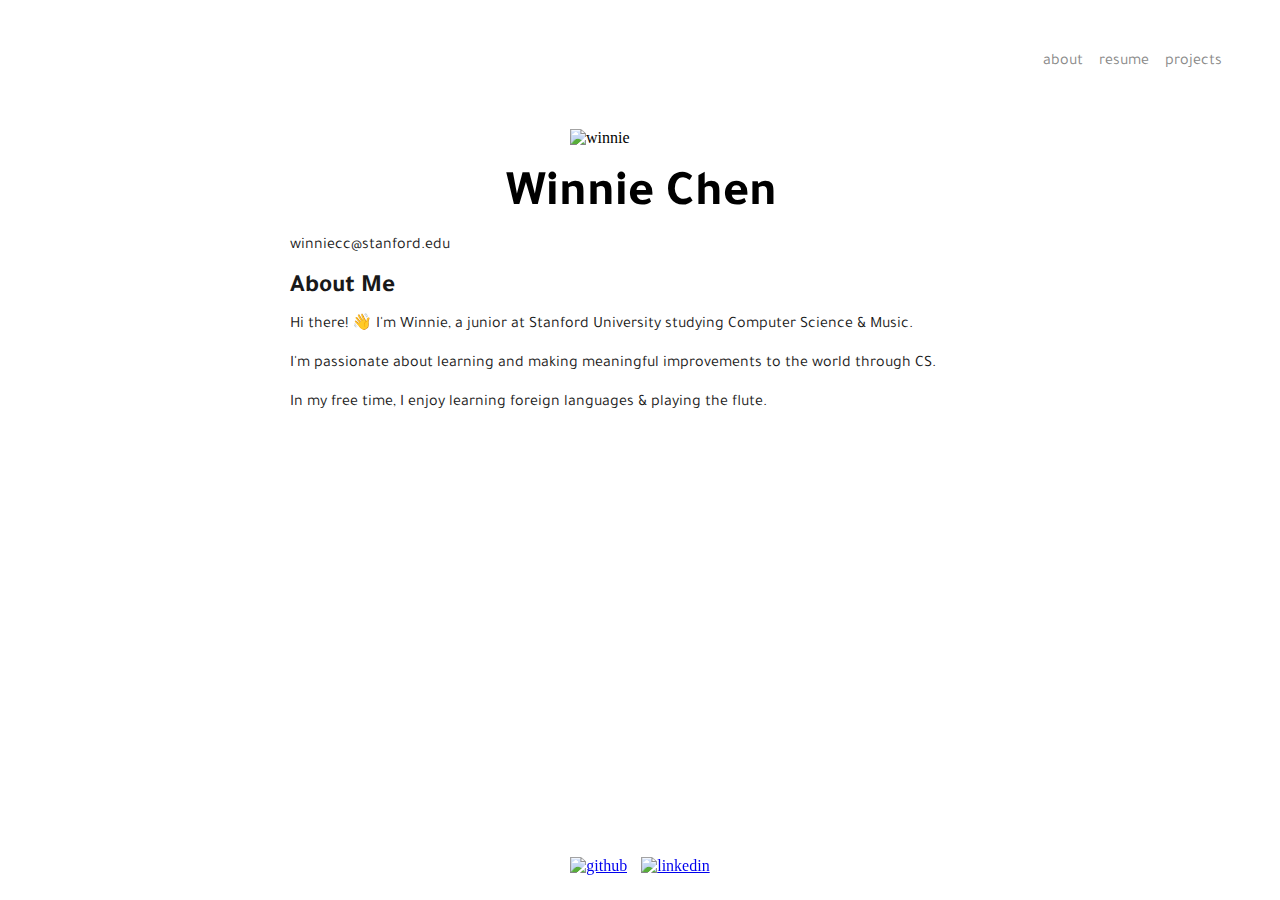
==== index.html @ c9581861 "projects and resume page" ====
<!DOCTYPE html>
<html lang="en">
<head>
	<meta http-equiv="Content-Type" content="text/html; charset=utf-8" />
	<meta name="viewport" content="width=device-width, initial-scale=1">
	<meta name="description" content="Winnie Chen's personal website">
	<title>Winnie Chen</title>
    <link rel="icon" type="image/x-icon" href="favicon.ico">
	<link href="https://fonts.googleapis.com/css2?family=Tajawal:wght@200;300;400;500;700;800;900&display=swap" rel="stylesheet">
	<link rel="stylesheet" type="text/css" href="css/main.css">
</head>

<body>
        <p class="top-right" style="text-align:right"><a href="index.html">about</a>&nbsp;&nbsp;&nbsp;&nbsp;<a href="assets/Winnie_Chen_resume.pdf">resume</a>&nbsp;&nbsp;&nbsp;&nbsp;<a href="projects.html">projects</a></p>
		<img src="assets/images/portrait_circle.png" alt="winnie" width="140" height=auto style ="display:block; margin-left: auto; margin-right: auto;">
		<h1 style="margin-left: 10px;margin-top: 20px;font-size: 50px;text-align:center;">Winnie Chen</h1>
        <p class="centered">winniecc@stanford.edu</p>
		<h3 class="centered">About Me</h3>
		<p class="centered" style="margin-top:10px">Hi there! 👋 I'm Winnie, a junior at Stanford University studying Computer Science & Music.</p>

		<p class="centered">I'm passionate about learning and making meaningful improvements to the world through CS.</p>

		<p class="centered">In my free time, I enjoy learning foreign languages & playing the flute.</p>

        <div id="footer">
            <a href="https://github.com/winnie368c" style="margin-right: 10px;"><img src="assets/images/github.png" alt="github" width="25" height="25"></a>
            <a href="https://linkedin.com/in/winniecc"><img src="assets/images/linkedin.png" alt="linkedin" width="25" height="25"></a>
        </div>

</body>

</html>
---- css/main.css ----
@import url(https://fonts.googleapis.com/css2?family=Tajawal:wght@200;300;400;500;700;800;900&display=swap);

.top-right {
  margin-right: 50px;
  margin-top: 50px;
  margin-bottom: 40px;
}

.top-right a {
    transition: opacity 0.5s ease;
    text-decoration: none;
    color: #888;
}

.top-right a:hover {
    color: rgb(186, 219, 228);
}

.centered {
  margin: 0 auto;
  max-width: 700px;
}

#footer{
  position: fixed;
  left: 0;
  right: 0;
  bottom: 0;
  padding: 25px;
  text-align: center;
}

#footer a img {
    transition: opacity 0.3s ease;
}

#footer a:hover img {
    opacity: 0.5;
}

.image {
  opacity: 1;
  display: block;
  width: 100%;
  height: auto;
  transition: .5s ease;
  backface-visibility: hidden;
}

p {
  font-size:16px;
  font-family: 'Tajawal', Helvetica;
  line-height: 1.5;
  color: #191919;
  padding-bottom: 15px;
}

li {
  font-size:16px;
  font-family: 'Tajawal', Helvetica;
  line-height: 1.5;
  color: #191919;
}

h1, h2 {
  margin: 7px;
  font-family: 'Tajawal', Helvetica;
  font-weight:700;
}

h3 {
  font-family: 'Tajawal', Helvetica;
  color: #191919;
  margin-top: 40px;
  font-size: 25px
}
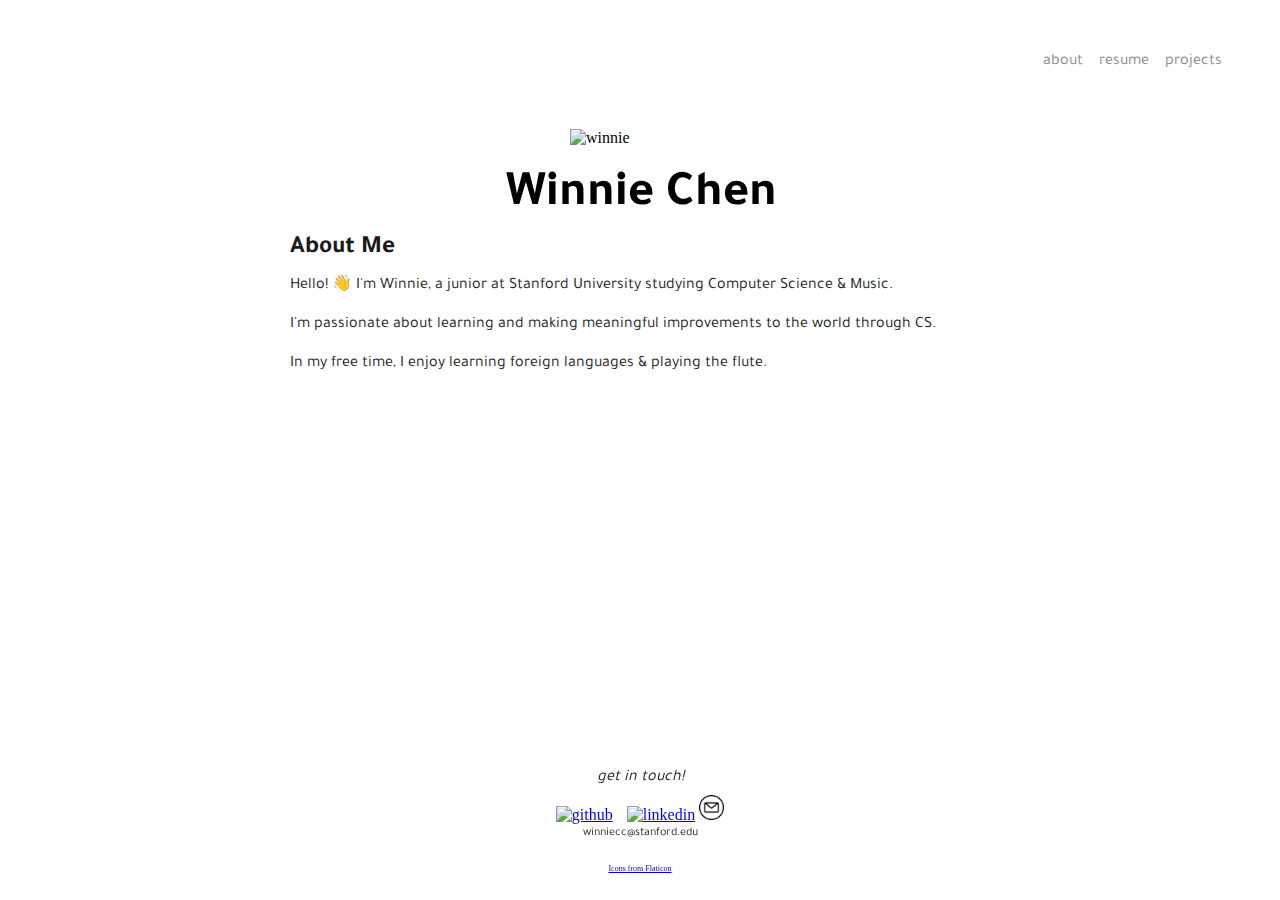
==== commit ace63592: "email" ====
--- a/index.html
+++ b/index.html
@@ -14,17 +14,20 @@
         <p class="top-right" style="text-align:right"><a href="index.html">about</a>&nbsp;&nbsp;&nbsp;&nbsp;<a href="assets/Winnie_Chen_resume.pdf">resume</a>&nbsp;&nbsp;&nbsp;&nbsp;<a href="projects.html">projects</a></p>
 		<img src="assets/images/portrait_circle.png" alt="winnie" width="140" height=auto style ="display:block; margin-left: auto; margin-right: auto;">
 		<h1 style="margin-left: 10px;margin-top: 20px;font-size: 50px;text-align:center;">Winnie Chen</h1>
-        <p class="centered">winniecc@stanford.edu</p>
 		<h3 class="centered">About Me</h3>
-		<p class="centered" style="margin-top:10px">Hi there! 👋 I'm Winnie, a junior at Stanford University studying Computer Science & Music.</p>
+		<p class="centered" style="margin-top:10px">Hello! 👋 I'm Winnie, a junior at Stanford University studying Computer Science & Music.</p>
 
 		<p class="centered">I'm passionate about learning and making meaningful improvements to the world through CS.</p>
 
 		<p class="centered">In my free time, I enjoy learning foreign languages & playing the flute.</p>
 
         <div id="footer">
+            <i><p class="centered" style="padding-bottom:5px">get in touch!</p></i>
             <a href="https://github.com/winnie368c" style="margin-right: 10px;"><img src="assets/images/github.png" alt="github" width="25" height="25"></a>
             <a href="https://linkedin.com/in/winniecc"><img src="assets/images/linkedin.png" alt="linkedin" width="25" height="25"></a>
+            <a href="mailto:winniecc@stanford.edu"><img src="assets/images/email.png" alt="email" width="25" height="25"></a>
+            <p class="centered" style="text-align:center; font-size: 12px">winniecc@stanford.edu</p>
+            <a href="https://www.flaticon.com/free-icons/github" style="font-size: 8px;text-align:left" title="icon credits">Icons from Flaticon</a>
         </div>
 
 </body>
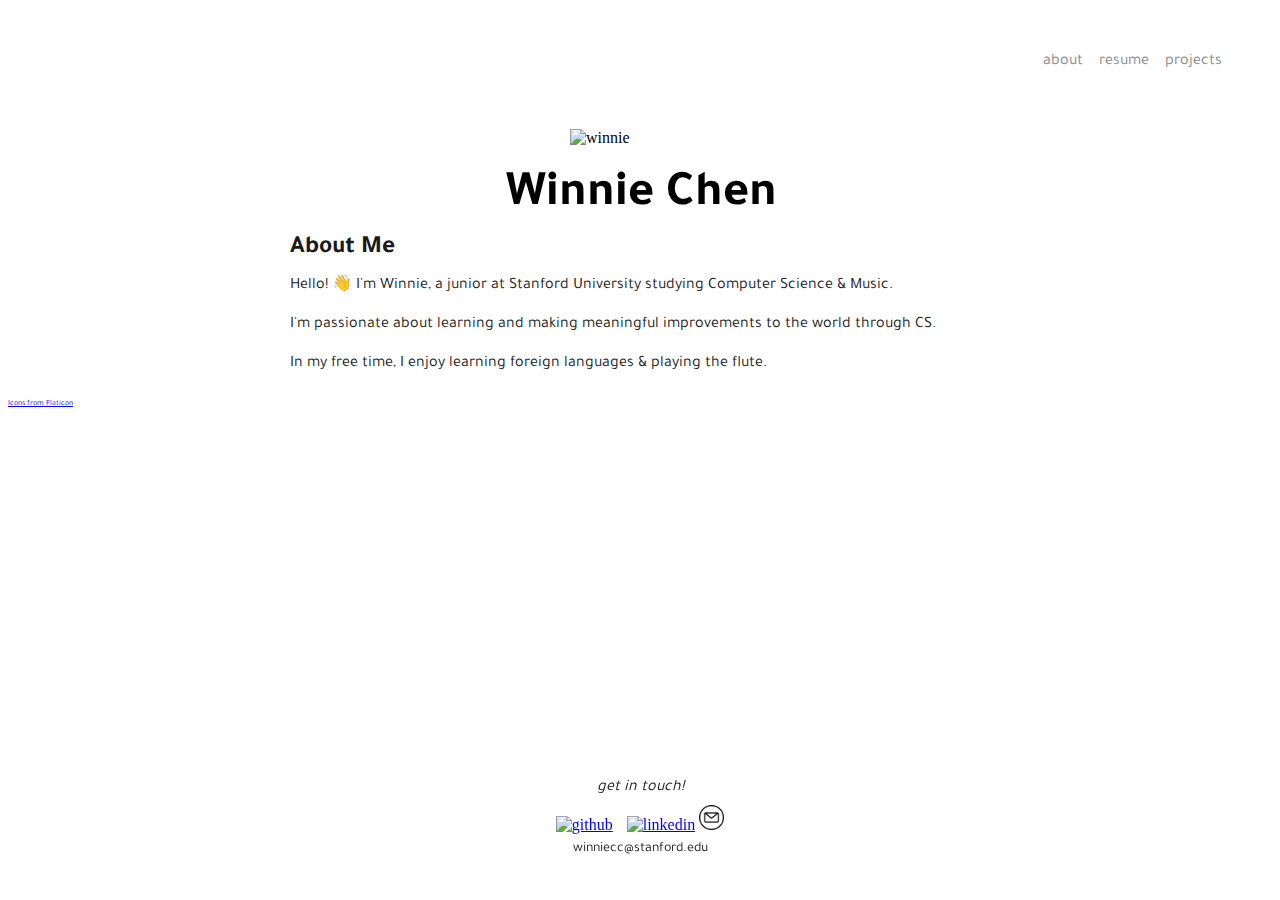
==== commit d3d119a1: "fix attribute and footer" ====
--- a/index.html
+++ b/index.html
@@ -26,9 +26,10 @@
             <a href="https://github.com/winnie368c" style="margin-right: 10px;"><img src="assets/images/github.png" alt="github" width="25" height="25"></a>
             <a href="https://linkedin.com/in/winniecc"><img src="assets/images/linkedin.png" alt="linkedin" width="25" height="25"></a>
             <a href="mailto:winniecc@stanford.edu"><img src="assets/images/email.png" alt="email" width="25" height="25"></a>
-            <p class="centered" style="text-align:center; font-size: 12px">winniecc@stanford.edu</p>
-            <a href="https://www.flaticon.com/free-icons/github" style="font-size: 8px;text-align:left" title="icon credits">Icons from Flaticon</a>
+            <p class="centered" style="text-align:center; font-size: 14px; margin-top: 5px">winniecc@stanford.edu</p>
         </div>
+
+        <a href="https://www.flaticon.com/free-icons/github" style="font-size: 8px;text-align:left;font-family:Tajawal" title="icon credits">Icons from Flaticon</a>
 
 </body>
 
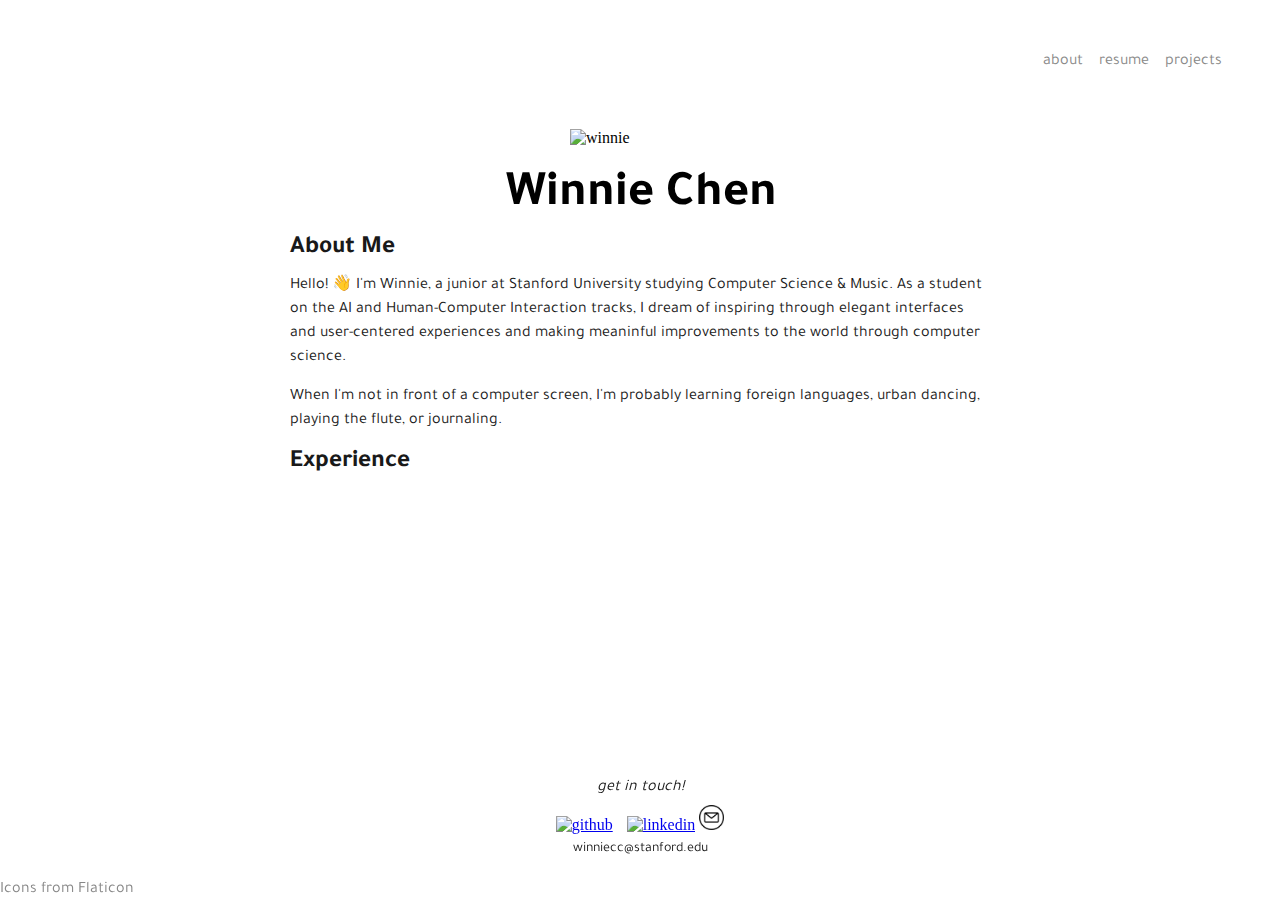
==== commit 2636b39f: "fix footer and add writing" ====
--- a/index.html
+++ b/index.html
@@ -15,11 +15,14 @@
 		<img src="assets/images/portrait_circle.png" alt="winnie" width="140" height=auto style ="display:block; margin-left: auto; margin-right: auto;">
 		<h1 style="margin-left: 10px;margin-top: 20px;font-size: 50px;text-align:center;">Winnie Chen</h1>
 		<h3 class="centered">About Me</h3>
-		<p class="centered" style="margin-top:10px">Hello! 👋 I'm Winnie, a junior at Stanford University studying Computer Science & Music.</p>
-
-		<p class="centered">I'm passionate about learning and making meaningful improvements to the world through CS.</p>
-
-		<p class="centered">In my free time, I enjoy learning foreign languages & playing the flute.</p>
+		<p class="centered" style="margin-top:10px">Hello! 👋 I'm Winnie, a junior at Stanford University studying Computer Science & Music. 
+            As a student on the AI and Human-Computer Interaction tracks, I dream of inspiring through elegant interfaces and user-centered experiences 
+            and making meaninful improvements to the world through computer science. </p>
+            
+		<p class="centered">When I'm not in front of a computer screen, I'm probably learning foreign languages, urban dancing, playing the flute, or journaling.</p>
+        
+        <h3 class="centered">Experience</h3>
+		<p class="centered" style="margin-top:10px"></p>
 
         <div id="footer">
             <i><p class="centered" style="padding-bottom:5px">get in touch!</p></i>
@@ -29,7 +32,7 @@
             <p class="centered" style="text-align:center; font-size: 14px; margin-top: 5px">winniecc@stanford.edu</p>
         </div>
 
-        <a href="https://www.flaticon.com/free-icons/github" style="font-size: 8px;text-align:left;font-family:Tajawal" title="icon credits">Icons from Flaticon</a>
+        <a id="attribute" href="https://www.flaticon.com/free-icons/github" title="icon credits">Icons from Flaticon</a>
 
 </body>
 
--- a/css/main.css
+++ b/css/main.css
@@ -31,12 +31,24 @@
 }
 
 #footer a img {
-    transition: opacity 0.3s ease;
+    transition: filter 0.3s ease;
 }
 
 #footer a:hover img {
-    opacity: 0.5;
+    color: rgb(186, 219, 228);
 }
+
+#attribute {
+    position: fixed;
+    left: 0;
+    right: 0;
+    bottom: 0;
+    text-align: left;
+    font-family: 'Tajawal', Helvetica;
+    font-size: '8px';
+    text-decoration: none;
+    color: #888;
+  }
 
 .image {
   opacity: 1;
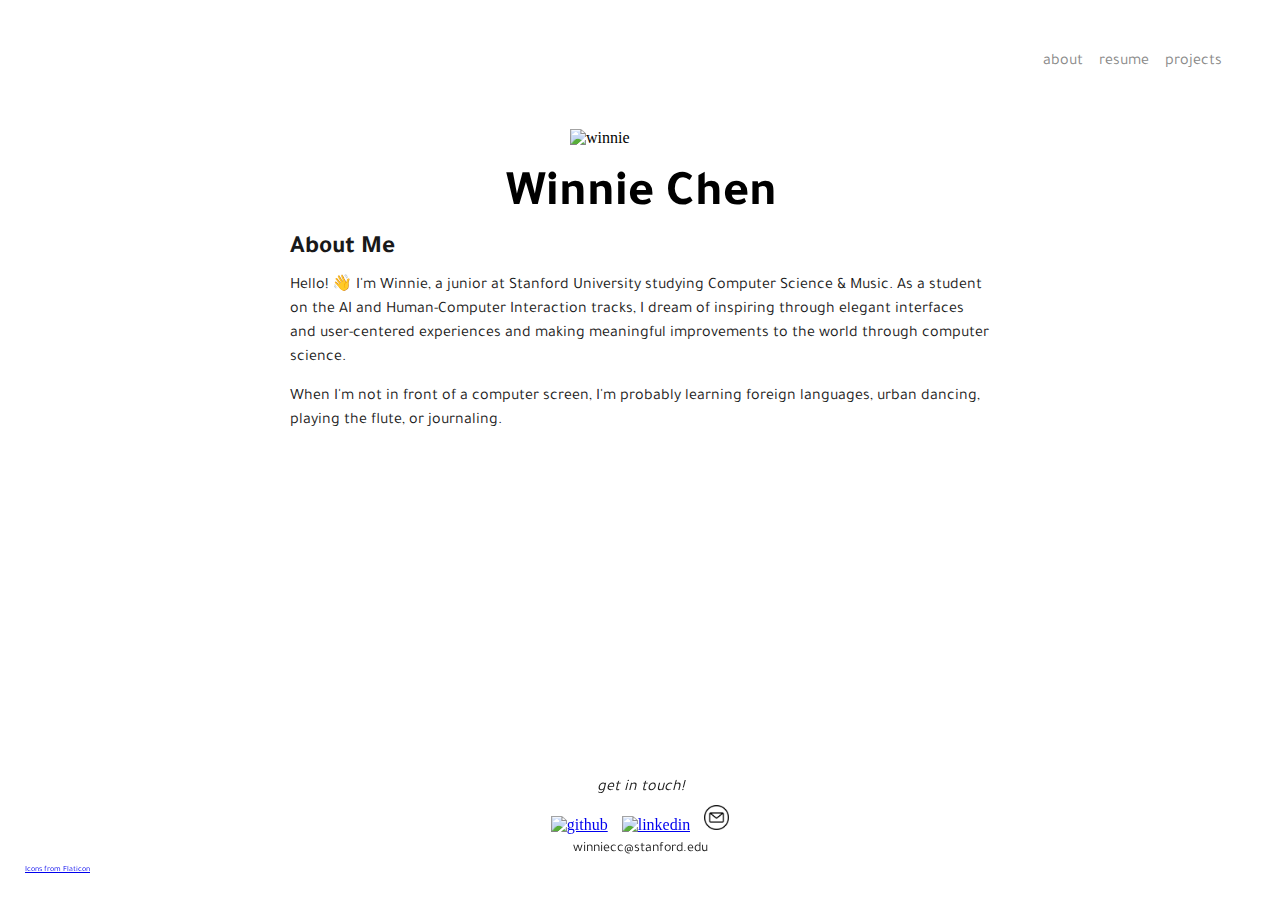
==== commit 30d9aabb: "fix attribute" ====
--- a/index.html
+++ b/index.html
@@ -17,22 +17,21 @@
 		<h3 class="centered">About Me</h3>
 		<p class="centered" style="margin-top:10px">Hello! 👋 I'm Winnie, a junior at Stanford University studying Computer Science & Music. 
             As a student on the AI and Human-Computer Interaction tracks, I dream of inspiring through elegant interfaces and user-centered experiences 
-            and making meaninful improvements to the world through computer science. </p>
-            
+            and making meaningful improvements to the world through computer science. </p>
+
 		<p class="centered">When I'm not in front of a computer screen, I'm probably learning foreign languages, urban dancing, playing the flute, or journaling.</p>
-        
-        <h3 class="centered">Experience</h3>
-		<p class="centered" style="margin-top:10px"></p>
 
         <div id="footer">
             <i><p class="centered" style="padding-bottom:5px">get in touch!</p></i>
-            <a href="https://github.com/winnie368c" style="margin-right: 10px;"><img src="assets/images/github.png" alt="github" width="25" height="25"></a>
-            <a href="https://linkedin.com/in/winniecc"><img src="assets/images/linkedin.png" alt="linkedin" width="25" height="25"></a>
+            <a href="https://github.com/winnie368c" style="margin-right: 10px"><img src="assets/images/github.png" alt="github" width="25" height="25"></a>
+            <a href="https://linkedin.com/in/winniecc" style="margin-right: 10px"><img src="assets/images/linkedin.png" alt="linkedin" width="25" height="25"></a>
             <a href="mailto:winniecc@stanford.edu"><img src="assets/images/email.png" alt="email" width="25" height="25"></a>
             <p class="centered" style="text-align:center; font-size: 14px; margin-top: 5px">winniecc@stanford.edu</p>
         </div>
 
-        <a id="attribute" href="https://www.flaticon.com/free-icons/github" title="icon credits">Icons from Flaticon</a>
+        <div id="footer" style="text-align:left;font-size:8px;font-family:Tajawal;text-decoration:none;color:#888">
+            <a href="https://www.flaticon.com/free-icons/github" title="icon credits">Icons from Flaticon</a>
+        </div>
 
 </body>
 
--- a/css/main.css
+++ b/css/main.css
@@ -38,18 +38,6 @@
     color: rgb(186, 219, 228);
 }
 
-#attribute {
-    position: fixed;
-    left: 0;
-    right: 0;
-    bottom: 0;
-    text-align: left;
-    font-family: 'Tajawal', Helvetica;
-    font-size: '8px';
-    text-decoration: none;
-    color: #888;
-  }
-
 .image {
   opacity: 1;
   display: block;
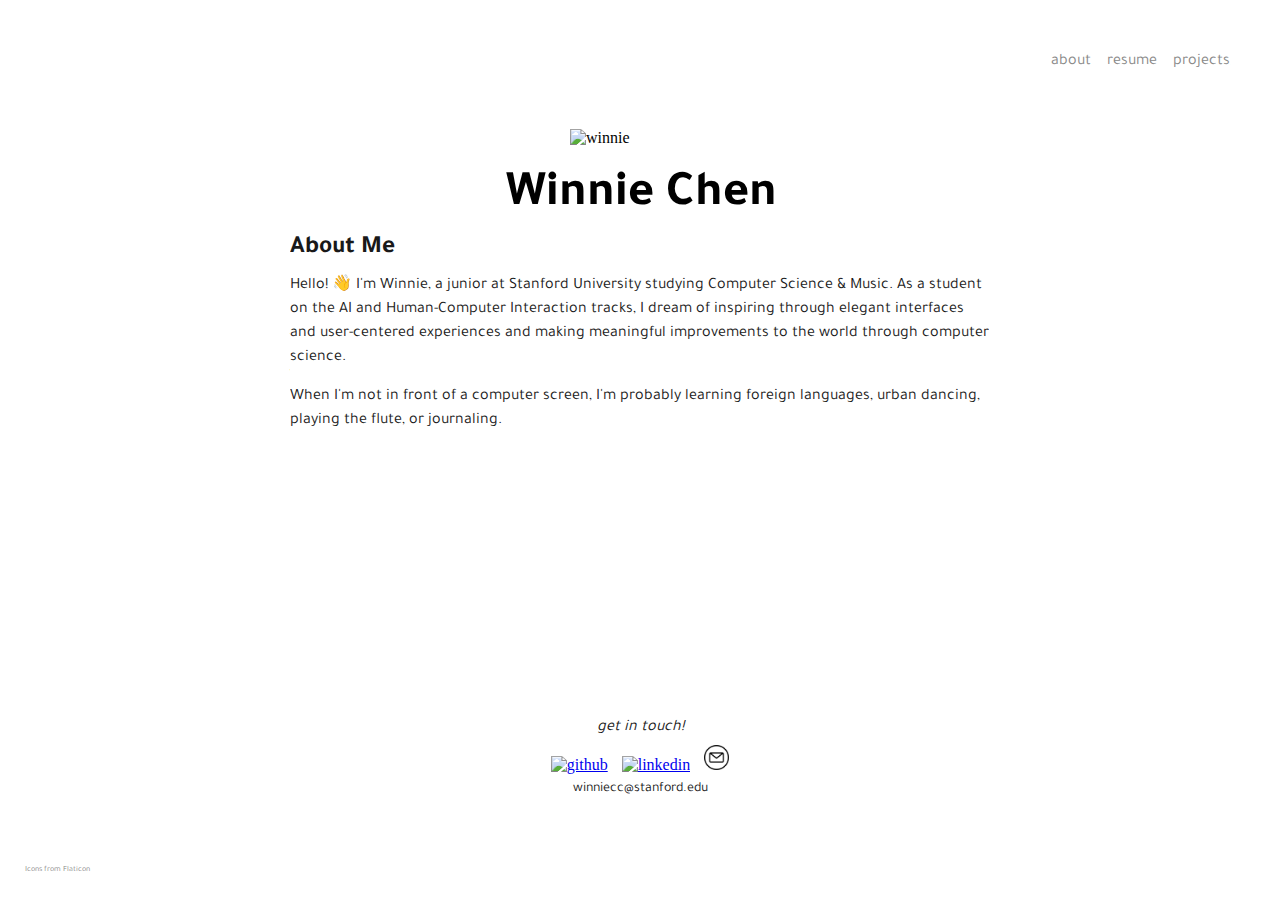
==== commit a8679321: "fix footer position" ====
--- a/index.html
+++ b/index.html
@@ -11,7 +11,8 @@
 </head>
 
 <body>
-        <p class="top-right" style="text-align:right"><a href="index.html">about</a>&nbsp;&nbsp;&nbsp;&nbsp;<a href="assets/Winnie_Chen_resume.pdf">resume</a>&nbsp;&nbsp;&nbsp;&nbsp;<a href="projects.html">projects</a></p>
+    <div id="content">
+        <p class="top-right" style="text-align:right"><a href="index.html">about</a>&nbsp;&nbsp;&nbsp;&nbsp;<a href="resume.html">resume</a>&nbsp;&nbsp;&nbsp;&nbsp;<a href="projects.html">projects</a></p>
 		<img src="assets/images/portrait_circle.png" alt="winnie" width="140" height=auto style ="display:block; margin-left: auto; margin-right: auto;">
 		<h1 style="margin-left: 10px;margin-top: 20px;font-size: 50px;text-align:center;">Winnie Chen</h1>
 		<h3 class="centered">About Me</h3>
@@ -20,7 +21,8 @@
             and making meaningful improvements to the world through computer science. </p>
 
 		<p class="centered">When I'm not in front of a computer screen, I'm probably learning foreign languages, urban dancing, playing the flute, or journaling.</p>
-
+    </div>
+    
         <div id="footer">
             <i><p class="centered" style="padding-bottom:5px">get in touch!</p></i>
             <a href="https://github.com/winnie368c" style="margin-right: 10px"><img src="assets/images/github.png" alt="github" width="25" height="25"></a>
@@ -29,8 +31,8 @@
             <p class="centered" style="text-align:center; font-size: 14px; margin-top: 5px">winniecc@stanford.edu</p>
         </div>
 
-        <div id="footer" style="text-align:left;font-size:8px;font-family:Tajawal;text-decoration:none;color:#888">
-            <a href="https://www.flaticon.com/free-icons/github" title="icon credits">Icons from Flaticon</a>
+        <div id="footer" style="text-align:left;font-size:8px;font-family:Tajawal;">
+            <a href="https://www.flaticon.com/free-icons/github" title="icon credits" style="text-decoration:none;color:#888">Icons from Flaticon</a>
         </div>
 
 </body>
--- a/css/main.css
+++ b/css/main.css
@@ -1,4 +1,15 @@
 @import url(https://fonts.googleapis.com/css2?family=Tajawal:wght@200;300;400;500;700;800;900&display=swap);
+
+body {
+    display: flex;
+    flex-direction: column;
+    min-height: 100vh;
+    margin: 0;
+}
+
+#content {
+    flex: 1;
+}
 
 .top-right {
   margin-right: 50px;
@@ -19,13 +30,10 @@
 .centered {
   margin: 0 auto;
   max-width: 700px;
+  font-family: 'Tajawal', Helvetica;
 }
 
 #footer{
-  position: fixed;
-  left: 0;
-  right: 0;
-  bottom: 0;
   padding: 25px;
   text-align: center;
 }
@@ -73,4 +81,37 @@
   color: #191919;
   margin-top: 40px;
   font-size: 25px
+}
+
+.resume-item {
+    margin: 0 auto;
+    max-width: 700px;
+    display: flex;
+    justify-content: space-between;
+    text-align: left;
+    font-family: 'Tajawal', Helvetica;
+}
+
+.date {
+    text-align: left;
+}
+
+.location {
+    color: rgb(186, 219, 228);
+    font-weight: bold;
+    font-family: 'Tajawal', Helvetica;
+}
+
+.resume a {
+    margin: 0 auto;
+    max-width: 700px;
+    transition: opacity 0.5s ease;
+    text-decoration: none;
+    color: #888;
+    font-family: 'Tajawal', Helvetica;
+}
+
+.resume a:hover {
+    color: rgb(186, 219, 228);
+    font-family: 'Tajawal', Helvetica;
 }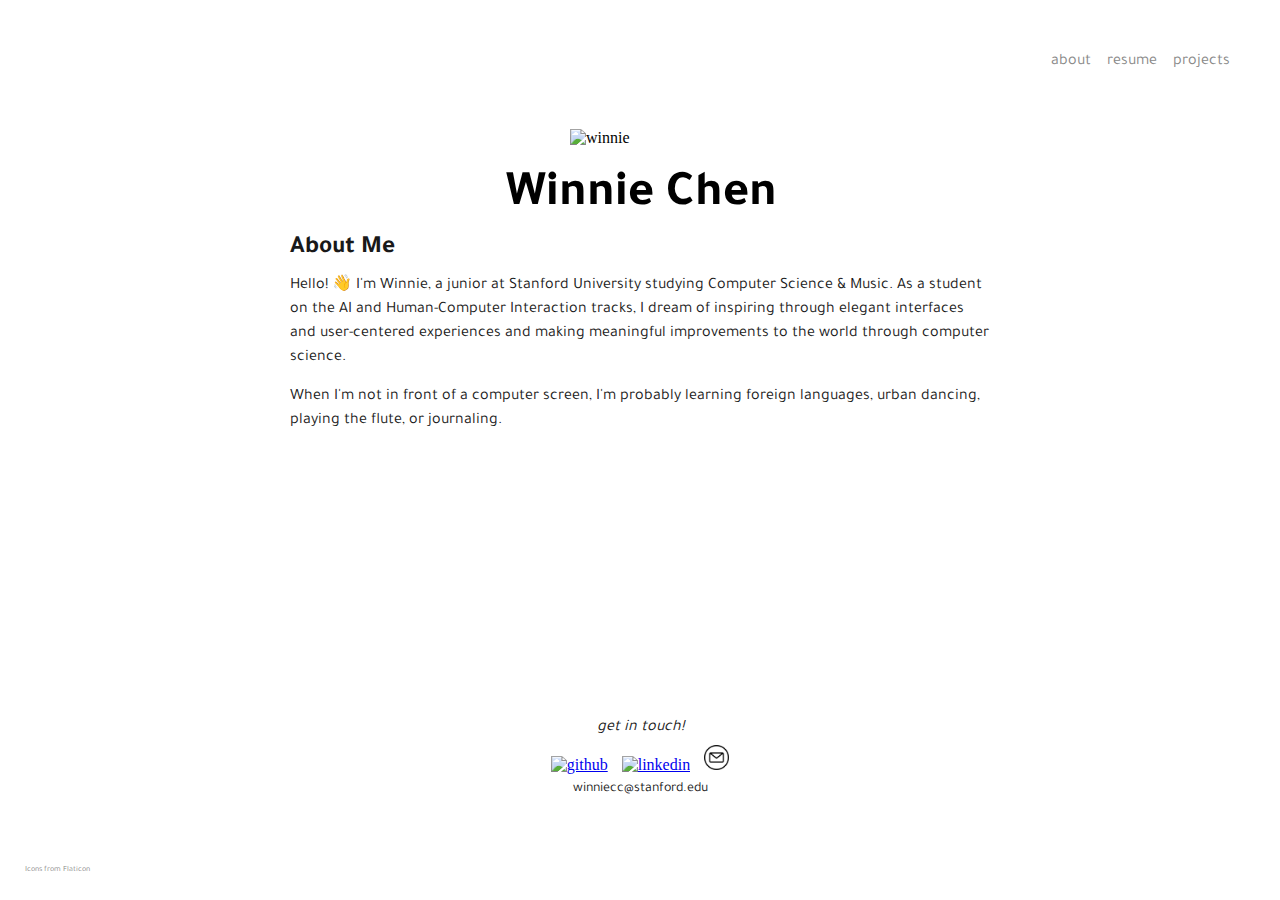
==== commit 0d55199b: "fix resume spacing" ====
--- a/index.html
+++ b/index.html
@@ -12,23 +12,23 @@
 
 <body>
     <div id="content">
-        <p class="top-right" style="text-align:right"><a href="index.html">about</a>&nbsp;&nbsp;&nbsp;&nbsp;<a href="resume.html">resume</a>&nbsp;&nbsp;&nbsp;&nbsp;<a href="projects.html">projects</a></p>
+        <p class="top-right" style="text-align:right; padding-bottom:15px;"><a href="index.html">about</a>&nbsp;&nbsp;&nbsp;&nbsp;<a href="resume.html">resume</a>&nbsp;&nbsp;&nbsp;&nbsp;<a href="projects.html">projects</a></p>
 		<img src="assets/images/portrait_circle.png" alt="winnie" width="140" height=auto style ="display:block; margin-left: auto; margin-right: auto;">
 		<h1 style="margin-left: 10px;margin-top: 20px;font-size: 50px;text-align:center;">Winnie Chen</h1>
 		<h3 class="centered">About Me</h3>
-		<p class="centered" style="margin-top:10px">Hello! 👋 I'm Winnie, a junior at Stanford University studying Computer Science & Music. 
+		<p class="centered" style="margin-top:10px; padding-bottom:15px;">Hello! 👋 I'm Winnie, a junior at Stanford University studying Computer Science & Music. 
             As a student on the AI and Human-Computer Interaction tracks, I dream of inspiring through elegant interfaces and user-centered experiences 
             and making meaningful improvements to the world through computer science. </p>
 
-		<p class="centered">When I'm not in front of a computer screen, I'm probably learning foreign languages, urban dancing, playing the flute, or journaling.</p>
+		<p class="centered" style="padding-bottom: 15px">When I'm not in front of a computer screen, I'm probably learning foreign languages, urban dancing, playing the flute, or journaling.</p>
     </div>
-    
+
         <div id="footer">
             <i><p class="centered" style="padding-bottom:5px">get in touch!</p></i>
             <a href="https://github.com/winnie368c" style="margin-right: 10px"><img src="assets/images/github.png" alt="github" width="25" height="25"></a>
             <a href="https://linkedin.com/in/winniecc" style="margin-right: 10px"><img src="assets/images/linkedin.png" alt="linkedin" width="25" height="25"></a>
             <a href="mailto:winniecc@stanford.edu"><img src="assets/images/email.png" alt="email" width="25" height="25"></a>
-            <p class="centered" style="text-align:center; font-size: 14px; margin-top: 5px">winniecc@stanford.edu</p>
+            <p class="centered" style="text-align:center; font-size: 14px; margin-top: 5px; padding-bottom:15px;">winniecc@stanford.edu</p>
         </div>
 
         <div id="footer" style="text-align:left;font-size:8px;font-family:Tajawal;">
--- a/css/main.css
+++ b/css/main.css
@@ -1,4 +1,5 @@
 @import url(https://fonts.googleapis.com/css2?family=Tajawal:wght@200;300;400;500;700;800;900&display=swap);
+@import url(https://fonts.googleapis.com/css2?family=Inconsolata:wght@200..900&display=swap);
 
 body {
     display: flex;
@@ -60,7 +61,6 @@
   font-family: 'Tajawal', Helvetica;
   line-height: 1.5;
   color: #191919;
-  padding-bottom: 15px;
 }
 
 li {
@@ -90,28 +90,67 @@
     justify-content: space-between;
     text-align: left;
     font-family: 'Tajawal', Helvetica;
+    padding-bottom: none;
 }
 
 .date {
     text-align: left;
+    font-family: 'Inconsolata', Helvetica;
 }
 
 .location {
-    color: rgb(186, 219, 228);
     font-weight: bold;
     font-family: 'Tajawal', Helvetica;
 }
 
-.resume a {
-    margin: 0 auto;
-    max-width: 700px;
-    transition: opacity 0.5s ease;
+:root {
+    --button-padding: 1em;
+    --space-for-arrow: 2em;
+  }
+
+.resume-link {
+    position: relative;
+    padding-block: 0.5em;
+    padding-inline-start: var(--space-for-arrow);
+    padding-inline-end: var(--button-padding);
+    border: none;
+    border-radius: 1em;
+    background-color: transparent;
+    cursor: pointer;
+    transition: padding 250ms ease, background-color 250ms ease;
     text-decoration: none;
     color: #888;
     font-family: 'Tajawal', Helvetica;
 }
 
-.resume a:hover {
-    color: rgb(186, 219, 228);
-    font-family: 'Tajawal', Helvetica;
+.resume-link::before {
+  position: absolute;
+  content: →;
+  color: white;
+  background-size: 1em;
+  inset-block-start: 50%;
+  inset-inline-start: .25em;
+  transform: translateY(-50%);
+  padding: .25em;
+  border-radius: 50%;
+  background-color: rgb(186, 219, 228);
+  line-height: 1;
+  transition: inset-inline-start 250ms ease;
+}
+
+.resume-link:hover {
+  padding-inline-start: var(--button-padding);
+  padding-inline-end: var(--space-for-arrow);
+  background-color: rgb(186, 219, 228);
+  color: white;
+}
+
+.resume-link:hover::before {
+  inset-inline-start: calc(100% - 1.75em);
+}
+
+.resume-link-container {
+    display: flex;
+    justify-content: center;
+    margin-top: 20px;
 }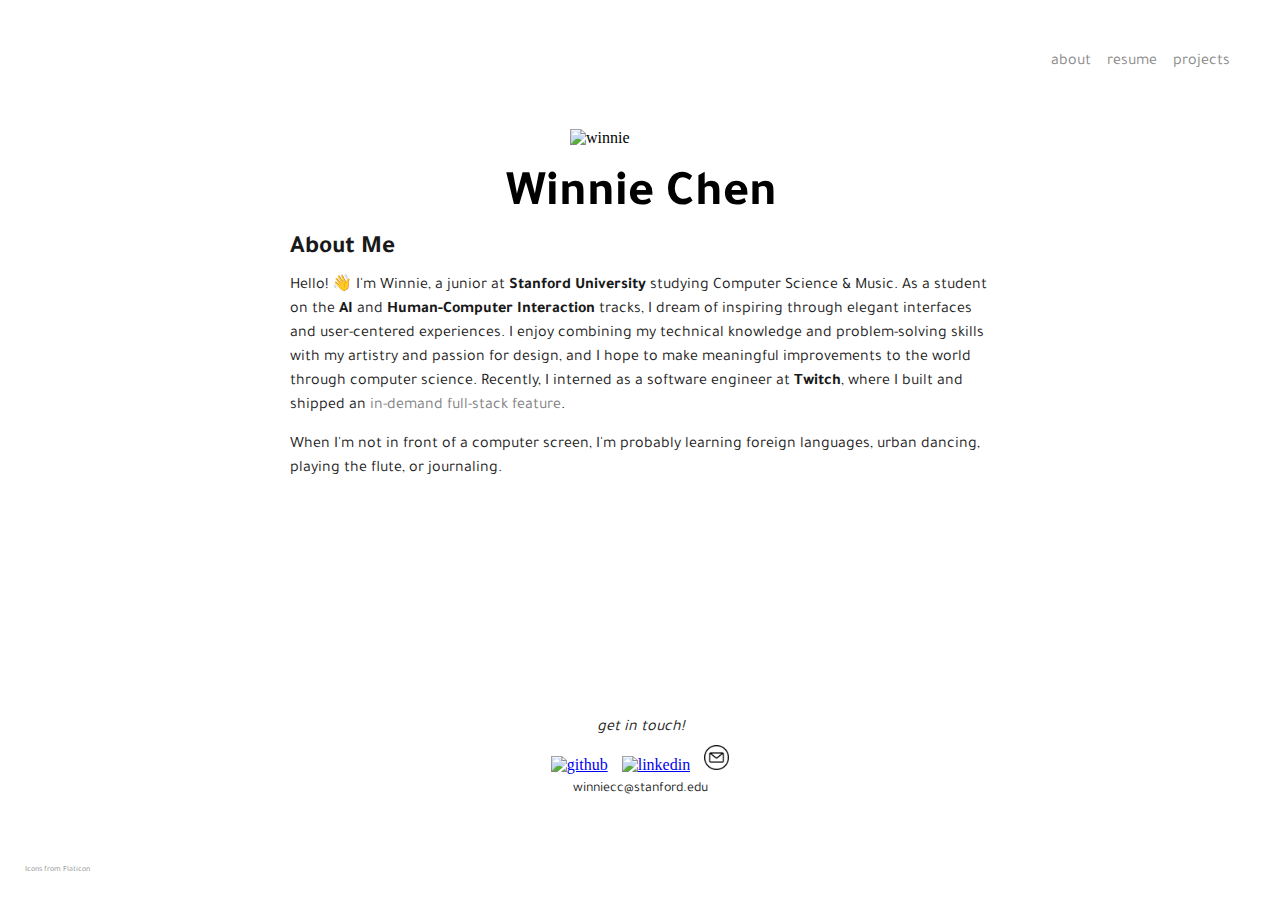
==== commit 50a96c24: "css" ====
--- a/index.html
+++ b/index.html
@@ -16,9 +16,10 @@
 		<img src="assets/images/portrait_circle.png" alt="winnie" width="140" height=auto style ="display:block; margin-left: auto; margin-right: auto;">
 		<h1 style="margin-left: 10px;margin-top: 20px;font-size: 50px;text-align:center;">Winnie Chen</h1>
 		<h3 class="centered">About Me</h3>
-		<p class="centered" style="margin-top:10px; padding-bottom:15px;">Hello! 👋 I'm Winnie, a junior at Stanford University studying Computer Science & Music. 
-            As a student on the AI and Human-Computer Interaction tracks, I dream of inspiring through elegant interfaces and user-centered experiences 
-            and making meaningful improvements to the world through computer science. </p>
+		<p class="centered" style="margin-top:10px; padding-bottom:15px;">Hello! 👋 I'm Winnie, a junior at <strong>Stanford University</strong> studying Computer Science & Music. 
+            As a student on the <strong>AI</strong> and <strong>Human-Computer Interaction</strong> tracks, I dream of inspiring through elegant interfaces and user-centered experiences. I enjoy combining my technical knowledge
+            and problem-solving skills with my artistry and passion for design, and I hope to make meaningful improvements to the world through computer science. Recently, I interned as a software engineer at <strong>Twitch</strong>,
+            where I built and shipped an <a id=twitch-link href="https://blog.twitch.tv/en/2023/07/08/everything-we-announced-at-twitchcon-paris/#:~:text=Helping%20Mods%20Keep%20Your%20Safe%20with%20Shared%20Mod%20Comments">in-demand full-stack feature</a>.</p>
 
 		<p class="centered" style="padding-bottom: 15px">When I'm not in front of a computer screen, I'm probably learning foreign languages, urban dancing, playing the flute, or journaling.</p>
     </div>
--- a/css/main.css
+++ b/css/main.css
@@ -32,6 +32,15 @@
   margin: 0 auto;
   max-width: 700px;
   font-family: 'Tajawal', Helvetica;
+}
+
+#twitch-link {
+  color: gray;
+  text-decoration: none;
+}
+
+#twitch-link:hover {
+  color:rgb(186, 219, 228)
 }
 
 #footer{
@@ -114,25 +123,24 @@
     padding-inline-start: var(--space-for-arrow);
     padding-inline-end: var(--button-padding);
     border: none;
-    border-radius: 1em;
+    border-radius: 30px;
     background-color: transparent;
     cursor: pointer;
     transition: padding 250ms ease, background-color 250ms ease;
     text-decoration: none;
-    color: #888;
+    color: black;
     font-family: 'Tajawal', Helvetica;
 }
 
 .resume-link::before {
   position: absolute;
-  content: →;
-  color: white;
+  content: url('../assets/images/arrow.svg');
   background-size: 1em;
   inset-block-start: 50%;
   inset-inline-start: .25em;
   transform: translateY(-50%);
-  padding: .25em;
-  border-radius: 50%;
+  padding: 3px 4px 1px 4px;
+  border-radius: 30px;
   background-color: rgb(186, 219, 228);
   line-height: 1;
   transition: inset-inline-start 250ms ease;
